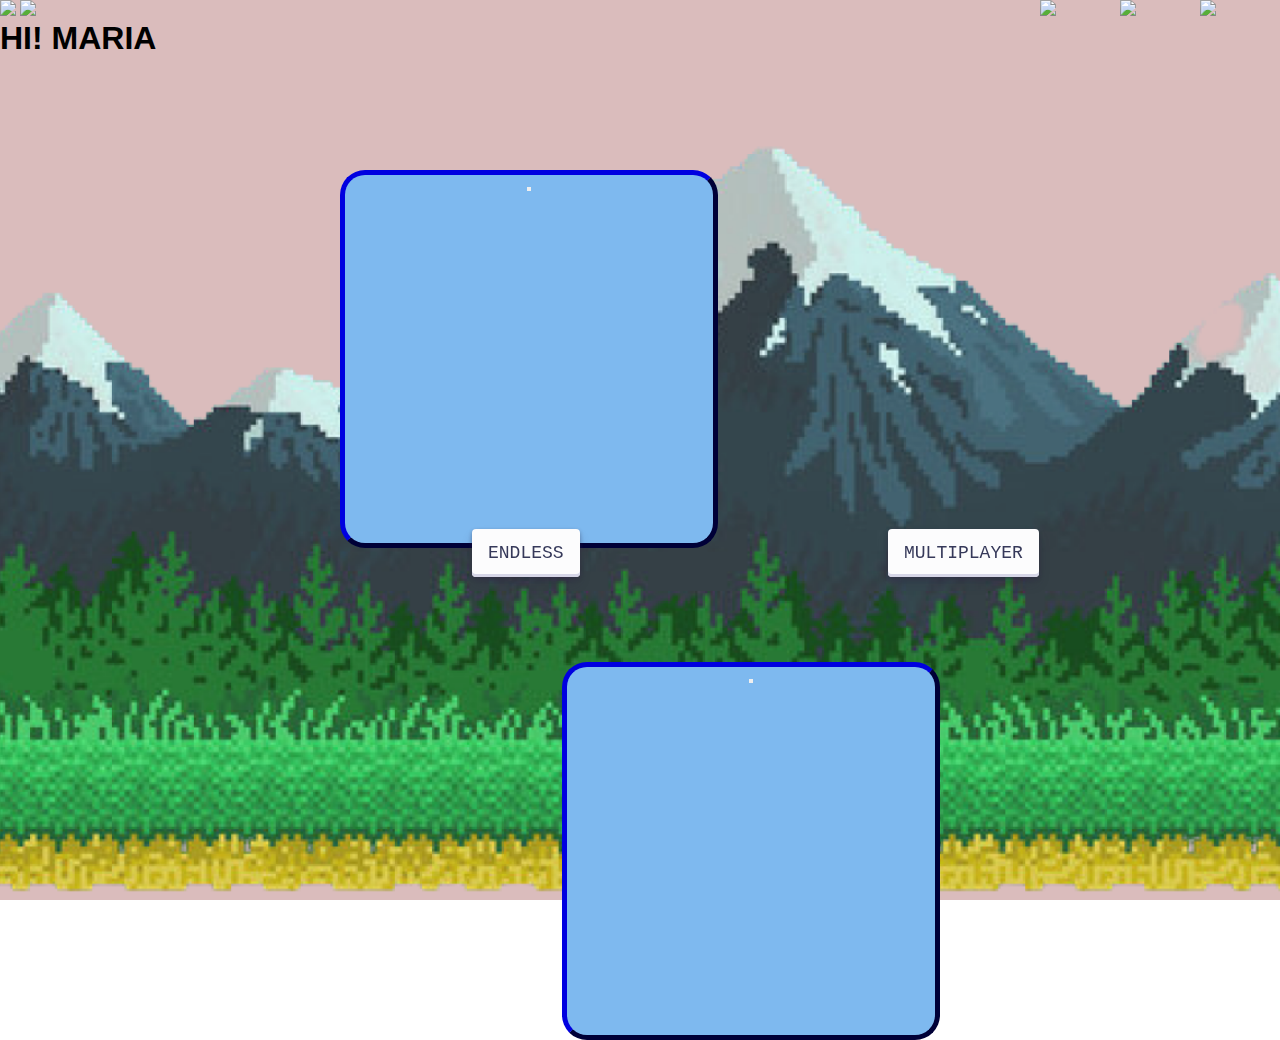
==== Appdev.Gameplay-main/Appdev.Gameplay-main/homepage.html @ 6c04a789 "Nav" ====
<!DOCTYPE html>
<html>
<head>
    <meta charset="UTF-8">
    <meta http-equiv="X-UA-Compatible" content="IE=edge">
    <meta name="viewport" content="width=device-width, initial-scale=1.0">
    <title>SLIME DASH</title>
    <link rel="icon" type="image/png" href="images/Slime.png"/>
    <link rel="stylesheet" href="style.css">
    <script src="script.js" defer></script>
</head>

<body>
    <div class="background">
        <header>
            <img src="images/Profile.png" width="100">
            <img src="images/Shop.png" width="80">
            <img src="images/Settings.png" width="80" style="float: right;">
            <img src="images/Notifs.png" width="80" style="float: right;">
            <img src="images/Friends.png" width="80" style="float: right;">

            <h1>HI! MARIA</h1>
        </header>
        <a class="active" href="gameplay.html">
            <div class="Endless">
                <button>
                    <p></p>
                    <P class="endbtn">ENDLESS</P>
                </button>
            </div>      
        </a>
        <a class="multi" href="multiplayer.html">
            <div class="Multiplayer">
                <button>
                    <P class="mulbtn">MULTIPLAYER</P>
                </button>
            </div>
        </a>   
    </div>
</body>
</html>
---- Appdev.Gameplay-main/Appdev.Gameplay-main/style.css ----
* {
	margin: 0;
	padding: 0;
	box-sizing: border-box;
	font-family: Arial, Helvetica, sans-serif;
}
.background {
	height: 100vh;
	width: 100vw;
	background: url('images/bgMain.png') no-repeat center center fixed;
    -webkit-background-size: cover;
    -moz-background-size: cover;
    -o-background-size: cover;
    background-size: cover;
}
/* .overlay1{
	height: 100vh;
	width: 100vw;
	background: url('images/background2.png') no-repeat center center fixed;
    -webkit-background-size: cover;
    -moz-background-size: cover;
    -o-background-size: cover;
    background-size: cover;
} */
.Endless{
	border: 5px outset darkblue;
  	background-color: #7EB9EF;
  	vertical-align: middle;
	text-align: center;
	float: left;
	margin-top: 3cm;
	margin-left: 9cm;
	width: 10cm;
	height: 10cm;
	border-radius: 25px;
}
.Multiplayer{
	border: 5px outset darkblue;
  	background-color: #7EB9EF;
  	text-align: center;
	float: right;
	margin-top: 3cm;
	margin-right: 9cm;
	width: 10cm;
	height: 10cm;
	border-radius: 25px;
}
.slime {
	height: 100px;
	width: 130px;
	position: fixed;
	top: 40vh;
	left: 30vw;
	z-index: 100;
}
.slime1 {
		height: 100px;
		width: 130px;
		position: absolute;
		top: 60vh;
		left: 30vw;
		z-index: 100;
	}
.pipe_sprite {
	position: fixed;
	height: 70vh;
	width: 30vw;
	top: 100vh;
	left: 100vw;
	background: url('images/obs_tree.png');
	background-size: 60vh, 20vh;
	background-repeat: no-repeat;
}
.credit_points{
	position: fixed;
	background: url('images/coin1.png');
	height: 100px;
	width: 130px;
	top: 40vh;
	left: 30vw;
	z-index: 100;
}
.message {
	position: absolute;
	z-index: 10;
	color: black;
	top: 40%;
	left: 50%;
	font-size: 3em;
	transform: translate(-50%, -50%);
	text-align: center;
}
.messageStyle{
	background: white;
	padding: 30px;
	box-shadow: rgba(0, 0, 0, 0.24) 0px 3px 8px;
	border-radius: 5%;
}
.score {
	position: fixed;
	z-index: 10;
	height: 10vh;
	font-size: 10vh;
	font-weight: 100;
	color: white;
	-webkit-text-stroke-width: 2px;
    -webkit-text-stroke-color: black;
	top: 0;
	left: 0;
	margin: 10px;
	font-family: Arial, Helvetica, sans-serif;
}
.score_val {
	color: gold;
	font-weight: bold;
}
.credit{
	position: fixed;
	z-index: 10;
	height: 10vh;
	font-size: 10vh;
	font-weight: 100;
	color: white;
	-webkit-text-stroke-width: 2px;
    -webkit-text-stroke-color: black;
	top: 70px;
	left: 0;
	margin: 10px;
	font-family: Arial, Helvetica, sans-serif;
}
.credit_val{
	color: gold;
	font-weight: bold;
}
@media only screen and (max-width: 1080px) {
    .message{
		font-size: 50px;
		top: 50%;
		white-space: nowrap;
	}
	.score{
		font-size: 8vh;
	}
	.slime{
		width: 120px;
		height: 90px;
	}
	.pipe_sprite{
		width: 14vw;
	}
}

#coins{
	display: none;
}
A* {
    margin: 0;
    padding: 0;
    font-family: 'Poppins', sans-serif;
    box-sizing: border-box;
}

.container {
    width: 100%;
    height: 100vh;
    background-position: center;
    background-size: cover;
    position: relative;
	background: url('images/TWO.png') no-repeat center center fixed;
    -webkit-background-size: cover;
    -moz-background-size: cover;
    -o-background-size: cover;
    background-size: cover;
}
#form {
    width: 90%;
    max-width: 450px;
    position: absolute;
    top: 50%;
    left: 50%;
    transform: translate(-50%, -50%);
    background: #eaea;
    padding: 50px 60px 70px;
    text-align: center;
}

#form h1 {
	font-size: 30px;
    margin-bottom: 60px;
    color: black;
    position: relative;
}

#form button {
    padding: 10px;
    margin-top: 10px;
    width: 100%;
    color: white;
    background-color: rgb(41, 57, 194);
    border: none;
    border-radius: 4px;
}

.input-control {
    display: flex;
    flex-direction: column;
}

.input-control input {
    border: 2px solid #f0f0f0;
	border-radius: 4px;
	display: block;
	font-size: 12px;
	padding: 10px;
	width: 100%;
}

.input-control input:focus {
    outline: 0;
}

.input-control.success input {
    border-color: #09c372;
}

.input-control.error input {
    border-color: #ff3860;
}

.input-control .error {
    color: #ff3860;
    font-size: 9px;
    height: 13px;
}
.Forest{
	border: 5px outset darkblue;
	background-color: #7EB9EF;
	vertical-align: middle;
	text-align: center;
	float: left;
	margin-top: 4cm;
	margin-left: 5cm;
	width: 5cm;
	height: 5cm;
	border-radius: 25px;
}
.Underwater{
	border: 5px outset darkblue;
	background-color: #7EB9EF;
	vertical-align: middle;
	text-align: center;
	float: left;
	margin-top: 4cm;
	margin-left: 5cm;
	width: 5cm;
	height: 5cm;
	border-radius: 25px;
}
.Sky{
	border: 5px outset darkblue;
	background-color: #7EB9EF;
	vertical-align: middle;
	text-align: center;
	float: left;
	margin-top: 4cm;
	margin-left: 5cm;
	width: 5cm;
	height: 5cm;
	border-radius: 25px;
}
.Space{
	border: 5px outset darkblue;
	background-color: #7EB9EF;
	vertical-align: middle;
	text-align: center;
	float: left;
	margin-top: 2cm;
	margin-left: 5cm;
	width: 5cm;
	height: 5cm;
	border-radius: 25px;
}

/* CSS */
.endbtn {
  align-items: center;
  appearance: none;
  background-color: #FCFCFD;
  border-radius: 4px;
  border-width: 0;
  box-shadow: rgba(45, 35, 66, 0.4) 0 2px 4px,rgba(45, 35, 66, 0.3) 0 7px 13px -3px,#D6D6E7 0 -3px 0 inset;
  box-sizing: border-box;
  color: #36395A;
  cursor: pointer;
  display: inline-flex;
  font-family: "JetBrains Mono",monospace;
  height: 48px;
  justify-content: center;
  line-height: 1;
  list-style: none;
  overflow: hidden;
  padding-left: 16px;
  padding-right: 16px;
  text-align: left;
  text-decoration: none;
  transition: box-shadow .15s,transform .15s;
  user-select: none;
  -webkit-user-select: none;
  touch-action: manipulation;
  white-space: nowrap;
  will-change: box-shadow,transform;
  font-size: 18px;
  position: absolute;
  top: 14cm;
  left: 12.5cm;
}

.endbtn:focus {
  box-shadow: #D6D6E7 0 0 0 1.5px inset, rgba(45, 35, 66, 0.4) 0 2px 4px, rgba(45, 35, 66, 0.3) 0 7px 13px -3px, #D6D6E7 0 -3px 0 inset;
}

.endbtn:hover {
  box-shadow: rgba(45, 35, 66, 0.4) 0 4px 8px, rgba(45, 35, 66, 0.3) 0 7px 13px -3px, #D6D6E7 0 -3px 0 inset;
  transform: translateY(-2px);

}

.endbtn:active {
  box-shadow: #D6D6E7 0 3px 7px inset;
  transform: translateY(2px);

}

.mulbtn {
	position: absolute;
	top: 14cm;
	left: 23.5cm;
	align-items: center;
	appearance: none;
	background-color: #FCFCFD;
	border-radius: 4px;
	border-width: 0;
	box-shadow: rgba(45, 35, 66, 0.4) 0 2px 4px,rgba(45, 35, 66, 0.3) 0 7px 13px -3px,#D6D6E7 0 -3px 0 inset;
	box-sizing: border-box;
	color: #36395A;
	cursor: pointer;
	display: inline-flex;
	font-family: "JetBrains Mono",monospace;
	height: 48px;
	justify-content: center;
	line-height: 1;
	list-style: none;
	overflow: hidden;
	padding-left: 16px;
	padding-right: 16px;
	text-align: left;
	text-decoration: none;
	transition: box-shadow .15s,transform .15s;
	user-select: none;
	-webkit-user-select: none;
	touch-action: manipulation;
	white-space: nowrap;
	will-change: box-shadow,transform;
	font-size: 18px;
  }
  
  .mulbtn:focus {
	box-shadow: #D6D6E7 0 0 0 1.5px inset, rgba(45, 35, 66, 0.4) 0 2px 4px, rgba(45, 35, 66, 0.3) 0 7px 13px -3px, #D6D6E7 0 -3px 0 inset;
  }
  
  .mulbtn:hover {
	box-shadow: rgba(45, 35, 66, 0.4) 0 4px 8px, rgba(45, 35, 66, 0.3) 0 7px 13px -3px, #D6D6E7 0 -3px 0 inset;
	transform: translateY(-2px);
  }
  
  .mulbtn:active {
	box-shadow: #D6D6E7 0 3px 7px inset;
	transform: translateY(2px);
  }
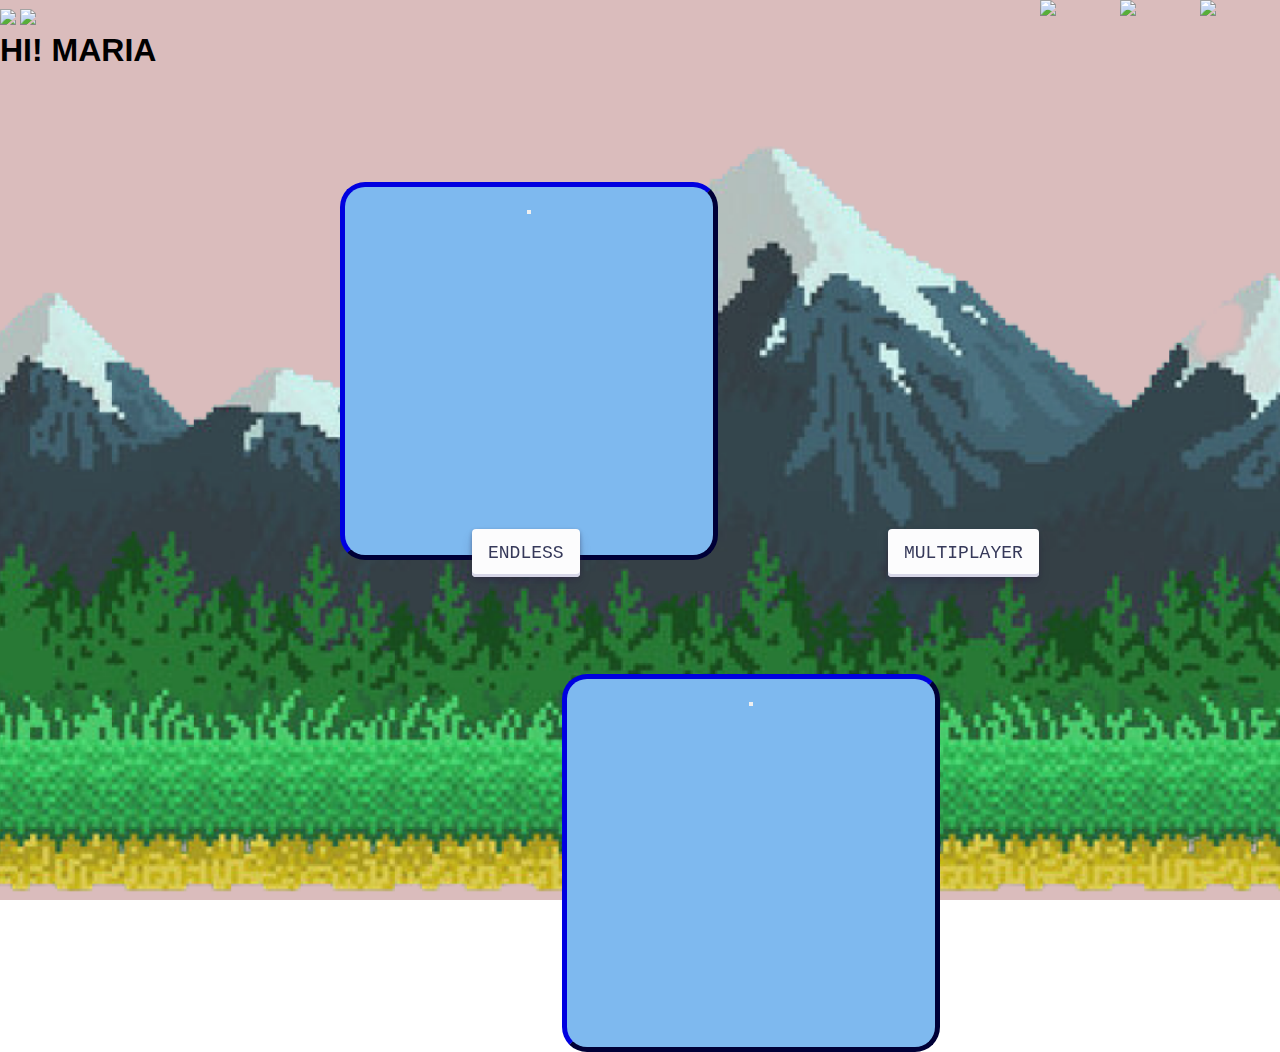
==== commit 1b638118: "try" ====
--- a/Appdev.Gameplay-main/Appdev.Gameplay-main/homepage.html
+++ b/Appdev.Gameplay-main/Appdev.Gameplay-main/homepage.html
@@ -17,11 +17,13 @@
             <img src="images/Shop.png" width="80">
             <img src="images/Settings.png" width="80" style="float: right;">
             <img src="images/Notifs.png" width="80" style="float: right;">
-            <img src="images/Friends.png" width="80" style="float: right;">
-
+            <a href="/Appdev.Gameplay-main/Appdev.Gameplay-main/friendspage.html">
+                <img src="images/Friends.png" width="80" style="float: right;">
+            </a>
+        
             <h1>HI! MARIA</h1>
         </header>
-        <a class="active" href="gameplay.html">
+        <a class="active" href="endless.html">
             <div class="Endless">
                 <button>
                     <p></p>
@@ -29,7 +31,7 @@
                 </button>
             </div>      
         </a>
-        <a class="multi" href="multiplayer.html">
+        <a class="multi" href="https://www.modd.io/play/kZeMPrvBT/#">
             <div class="Multiplayer">
                 <button>
                     <P class="mulbtn">MULTIPLAYER</P>
@@ -37,5 +39,6 @@
             </div>
         </a>   
     </div>
+
 </body>
 </html>
--- a/Appdev.Gameplay-main/Appdev.Gameplay-main/style.css
+++ b/Appdev.Gameplay-main/Appdev.Gameplay-main/style.css
@@ -377,4 +377,519 @@
 	box-shadow: #D6D6E7 0 3px 7px inset;
 	transform: translateY(2px);
   }
-  +  
+  .outer-box {
+    border: 5px solid black;
+    border-radius: 20px;
+    margin: auto;
+    max-width: 200vh; 
+    height: 70vh; 
+    background-color: #3498db;
+    display: flex;
+    align-items: center;
+    justify-content: center;
+    position: relative;
+    top: 200px;
+    box-sizing: border-box;
+  }
+.flex-container{
+    width: 100%;
+    height: auto;
+    display: flex;
+    flex-wrap: wrap;
+}
+.flex-box{
+    width: 200px;
+    height: 200px;
+    background-color: aqua;
+    border-radius: 20px;
+    margin: 20px;
+    border: 5px solid black;
+    padding: 20px;
+    display: flex;
+    flex-direction: column;
+    align-items: center;
+    justify-content: center;
+}
+.add-button{
+    width: 50px;
+    height: 100px;
+    border-radius: 5px;
+    border: solid black;
+    background-color: greenyellow;
+    display: flex;
+    margin-top: 120px;
+    margin-right: 90px;
+    margin-bottom: -10px;
+}
+.delete-button{
+    width: 50px;
+    height: 50px;
+    border-radius: 5px;
+    border: solid black;
+    background-color: red;
+    margin-left: 90px;
+    margin-top: -40px;
+    margin-bottom: 10px;
+    display: flex;
+}
+.list-button{
+    width: 200px;
+    height: 30px;
+    border-radius: 10px;
+    border: solid black;
+    background-color: #3498db;
+    position: relative;
+    top: 190px;
+    left: 740px;
+    box-sizing: border-box;
+    margin: auto;
+    max-width: 200vh; 
+    display: flex;
+    flex-direction: column;
+    align-items: center;
+    justify-content: center;
+    display: flex;
+    box-sizing: border-box;
+}
+*
+{
+    margin: 0;
+    padding: 0;
+    box-sizing: border-box;
+}
+.full-page
+{
+    height: 100%;
+	width: 100%;
+	background-image: url(final_bg.png);
+	background-position: center;
+	background-size: cover;
+	position: absolute;
+}
+.navbar
+{
+    display: flex;
+    align-items: center;
+    padding: 20px;
+    padding-left: 50px;
+    padding-right: 30px;
+    padding-top: 50px;
+}
+nav
+{
+    flex: 1;
+    text-align: right;
+}
+nav ul 
+{
+    display: inline-block;
+    list-style: none;
+}
+nav ul li
+{
+    display: inline-block;
+    margin-right: 70px;
+}
+nav ul li a
+{
+    text-decoration: none;
+    font-size: 20px;
+    color: rgb(0, 0, 0);
+    font-family: sans-serif;
+}
+nav ul li button
+{
+    font-size: 20px;
+    color: rgb(0, 0, 0);
+    outline: none;
+    border: none;
+    background: transparent;
+    cursor: pointer;
+    font-family: sans-serif;
+}
+nav ul li button:hover
+{
+    color: rgb(0, 0, 0);
+}
+nav ul li a:hover
+{
+    color: rgb(0, 0, 0);
+}
+a
+{
+    text-decoration: none;
+    color: palevioletred;
+    font-size: 28px;
+}
+#shop-form
+{
+    display: none;
+}
+.form-box
+{
+    width: 1800px;;
+	height: 808px;;
+	position:relative;
+	margin:2% auto;
+	background: #7EB9EF;
+	padding:10px;
+    border: #000;
+    overflow: hidden;
+}
+.button-box {
+    display: flex;
+    justify-content: space-between;
+    align-items: center;
+    width: 600px;
+    margin: 35px auto;
+    position: relative;
+    box-shadow: 0 0 20px 9px #0000001f;
+    border-radius: 30px;
+}
+
+.toggle-btn {
+    flex: 1; /* Each button will take an equal portion of space */
+    padding: 10px 30px;
+    cursor: pointer;
+    background: transparent;
+    border: 0;
+    outline: black;
+    position: relative;
+}
+
+#btn {
+    top: 0;
+    left: 0;
+    position: absolute;
+    width: 200px;
+    height: 100%;
+    background: #ffffff;
+    border-radius: 30px;
+    transition: .5s;
+}
+.input-group-character
+{
+	top: 120px;
+	position:absolute;
+	width:280px;
+	transition:.5s;    
+}
+.bg1-container,
+.bg2-container,
+.bg3-container,
+.bg4-container,
+.bg5-container{
+    position: absolute;
+    width: 290px;
+    height: 186px;
+    flex-shrink: 0;
+    top: 50px; 
+    border: 3px solid #000;
+    margin-left: 18%;
+}
+
+.bg1-container {
+    left: 20px;
+}
+
+.bg2-container {
+    left: 350px;
+}
+
+.bg3-container {
+    left: 670px;
+}
+
+.bg4-container {
+    left: 990px;
+}
+
+.bg5-container {
+    left: 1310px;
+}
+
+.another-bg1-container,
+.another-bg2-container,
+.another-bg3-container,
+.another-bg4-container,
+.another-bg5-container {
+    position: absolute;
+    width: 290px;
+    height: 186px;
+    flex-shrink: 0;
+    top: 350px; /* Adjusted the top value */
+    border: 3px solid #000;
+    margin-left: 18%;
+}
+
+.another-bg1-container {
+    left: 20px;
+}
+
+.another-bg2-container {
+    left: 350px;
+}
+
+.another-bg3-container {
+    left: 670px;
+}
+
+.another-bg4-container {
+    left: 990px;
+}
+
+.another-bg5-container {
+    left: 1310px;
+}
+.input-group-background
+{
+    top: 120px;
+	position:absolute;
+	width:280px;
+	transition:.5s;
+}
+.bg6-container,
+.bg7-container,
+.bg8-container,
+.bg9-container,
+.bg10-container{
+    position: absolute;
+    width: 290px;
+    height: 186px;
+    flex-shrink: 0;
+    top: 50px; 
+    border: 3px solid #000;
+    margin-left: 18%;
+}
+
+.bg6-container {
+    left: 20px;
+}
+
+.bg7-container {
+    left: 350px;
+}
+
+.bg8-container {
+    left: 670px;
+}
+
+.bg9-container {
+    left: 990px;
+}
+
+.bg10-container {
+    left: 1310px;
+}
+.another-bg6-container,
+.another-bg7-container,
+.another-bg8-container,
+.another-bg9-container,
+.another-bg10-container {
+    position: absolute;
+    width: 290px;
+    height: 186px;
+    flex-shrink: 0;
+    top: 350px; /* Adjusted the top value */
+    border: 3px solid #000;
+    margin-left: 18%;
+}
+
+.another-bg6-container {
+    left: 20px;
+}
+
+.another-bg7-container {
+    left: 350px;
+}
+
+.another-bg8-container {
+    left: 670px;
+}
+
+.another-bg9-container {
+    left: 990px;
+}
+
+.another-bg10-container {
+    left: 1310px;
+}
+.input-group-accessories
+{
+    top: 120px;
+	position:absolute;
+	width:280px;
+	transition:.5s;
+}
+.bg11-container,
+.bg12-container,
+.bg13-container,
+.bg14-container,
+.bg15-container{
+    position: absolute;
+    width: 290px;
+    height: 186px;
+    flex-shrink: 0;
+    top: 50px; 
+    border: 3px solid #000;
+    margin-left: 18%;
+}
+.preview_box{
+    position: absolute;
+    margin-top: 55px;
+    margin-left: 20px;
+    width: 350px;
+    height: 490px;
+    border-color: #000;
+    border-style: solid;
+}
+.bg11-container {
+    left: 20px;
+}
+
+.bg12-container {
+    left: 350px;
+}
+
+.bg13-container {
+    left: 670px;
+}
+
+.bg14-container {
+    left: 990px;
+}
+
+.bg15-container {
+    left: 1310px;
+}
+.another-bg11-container,
+.another-bg12-container,
+.another-bg13-container,
+.another-bg14-container,
+.another-bg15-container {
+    position: absolute;
+    width: 290px;
+    height: 186px;
+    flex-shrink: 0;
+    top: 350px; /* Adjusted the top value */
+    border: 3px solid #000;
+    margin-left: 18%;
+}
+
+.another-bg11-container {
+    left: 20px;
+}
+
+.another-bg12-container {
+    left: 350px;
+}
+
+.another-bg13-container {
+    left: 670px;
+}
+
+.another-bg14-container {
+    left: 990px;
+}
+
+.another-bg15-container {
+    left: 1310px;
+}
+.input-field
+{
+	width: 100%;
+	padding:10px 0;
+	margin:5px 0;
+	border-left:0;
+	border-top:0;
+	border-right:0;
+	border-bottom: 1px solid #999;
+	outline:none;
+	background: transparent;
+}
+span
+{
+	color:#777;
+	font-size:12px;
+	bottom:68px;
+	position:absolute;
+}
+.preview_box img {
+    position: absolute;
+    top: 50%;   
+    left: 50%;
+    transform: translate(-50%, -50%);
+    max-width: 100%; /* Ensure the image doesn't exceed container width */
+    max-height: 100%; /* Ensure the image doesn't exceed container height */
+    width: 200px; /* Adjust the width as needed */
+    display: block; /* Ensure the image is a block element */
+    margin: 0 auto; /* Center the block element horizontally */
+}
+.bg2-container img {
+    position: absolute;
+    top: 50%;
+    left: 50%;
+    transform: translate(-50%, -50%);
+    max-width: 100%; /* Ensure the image doesn't exceed container width */
+    width: 200px; /* Adjust the width as needed */
+    max-height: 100%; /* Ensure the image doesn't exceed container height */
+}
+.bg3-container img {
+    position: absolute;
+    top: 50%;
+    left: 50%;
+    transform: translate(-50%, -50%);
+    max-width: 100%; /* Ensure the image doesn't exceed container width */
+    width: 200px; /* Adjust the width as needed */
+    max-height: 100%; /* Ensure the image doesn't exceed container height */
+}
+.bg4-container img {
+    position: absolute;
+    top: 50%;
+    left: 50%;
+    transform: translate(-50%, -50%);
+    max-width: 100%; /* Ensure the image doesn't exceed container width */
+    width: 200px; /* Adjust the width as needed */
+    max-height: 100%; /* Ensure the image doesn't exceed container height */
+}
+.bg12-container,
+.bg13-container,
+.bg14-container,
+.bg15-container,
+.another-bg11-container,
+.another-bg12-container,
+.another-bg13-container,
+.another-bg14-container,
+.another-bg15-container {
+    display: none;
+}
+.bg12-container img {
+    position: absolute;
+    top: 50%;
+    left: 50%;
+    transform: translate(-50%, -50%);
+    max-width: 100%; /* Ensure the image doesn't exceed container width */
+    width: 200px; /* Adjust the width as needed */
+    max-height: 100%; /* Ensure the image doesn't exceed container height */
+}
+.bg13-container img {
+    position: absolute;
+    top: 50%;
+    left: 50%;
+    transform: translate(-50%, -50%);
+    max-width: 100%; /* Ensure the image doesn't exceed container width */
+    width: 200px; /* Adjust the width as needed */
+    max-height: 100%; /* Ensure the image doesn't exceed container height */
+}
+.bg14-container img {
+    position: absolute;
+    top: 50%;
+    left: 50%;
+    transform: translate(-50%, -50%);
+    max-width: 100%; /* Ensure the image doesn't exceed container width */
+    width: 200px; /* Adjust the width as needed */
+    max-height: 100%; /* Ensure the image doesn't exceed container height */
+}
+
+
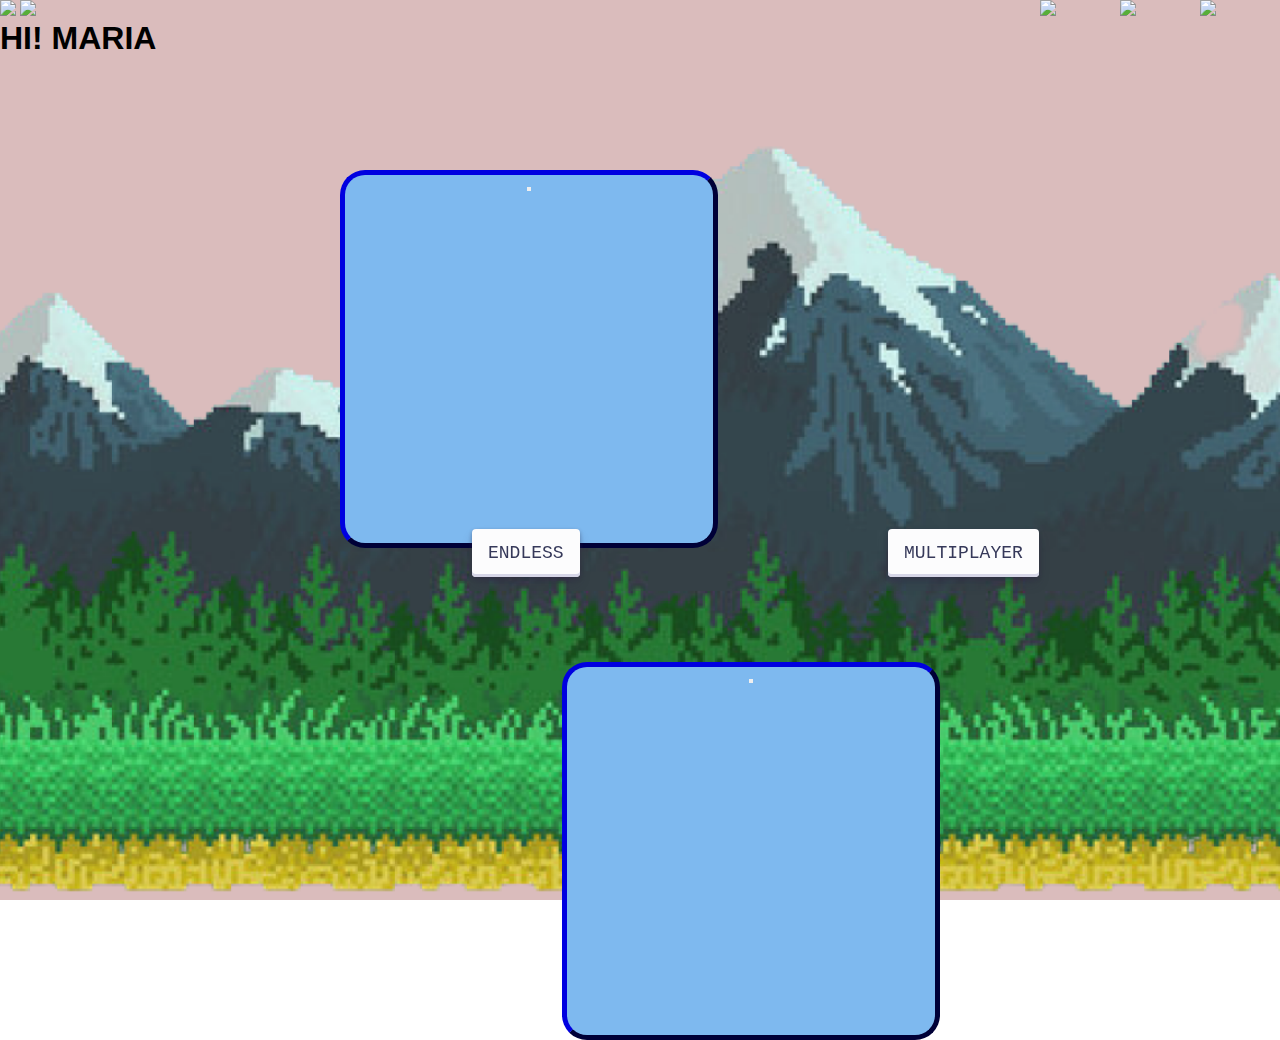
==== commit 068a7685: "w" ====
--- a/Appdev.Gameplay-main/Appdev.Gameplay-main/homepage.html
+++ b/Appdev.Gameplay-main/Appdev.Gameplay-main/homepage.html
@@ -14,7 +14,11 @@
     <div class="background">
         <header>
             <img src="images/Profile.png" width="100">
-            <img src="images/Shop.png" width="80">
+            <a href="/Appdev.Gameplay-main/Appdev.Gameplay-main/shopping.html">
+                <img src="images/Shop.png" width="80">
+            </button>
+             
+            
             <img src="images/Settings.png" width="80" style="float: right;">
             <img src="images/Notifs.png" width="80" style="float: right;">
             <a href="/Appdev.Gameplay-main/Appdev.Gameplay-main/friendspage.html">
--- a/Appdev.Gameplay-main/Appdev.Gameplay-main/style.css
+++ b/Appdev.Gameplay-main/Appdev.Gameplay-main/style.css
@@ -452,444 +452,3 @@
     display: flex;
     box-sizing: border-box;
 }
-*
-{
-    margin: 0;
-    padding: 0;
-    box-sizing: border-box;
-}
-.full-page
-{
-    height: 100%;
-	width: 100%;
-	background-image: url(final_bg.png);
-	background-position: center;
-	background-size: cover;
-	position: absolute;
-}
-.navbar
-{
-    display: flex;
-    align-items: center;
-    padding: 20px;
-    padding-left: 50px;
-    padding-right: 30px;
-    padding-top: 50px;
-}
-nav
-{
-    flex: 1;
-    text-align: right;
-}
-nav ul 
-{
-    display: inline-block;
-    list-style: none;
-}
-nav ul li
-{
-    display: inline-block;
-    margin-right: 70px;
-}
-nav ul li a
-{
-    text-decoration: none;
-    font-size: 20px;
-    color: rgb(0, 0, 0);
-    font-family: sans-serif;
-}
-nav ul li button
-{
-    font-size: 20px;
-    color: rgb(0, 0, 0);
-    outline: none;
-    border: none;
-    background: transparent;
-    cursor: pointer;
-    font-family: sans-serif;
-}
-nav ul li button:hover
-{
-    color: rgb(0, 0, 0);
-}
-nav ul li a:hover
-{
-    color: rgb(0, 0, 0);
-}
-a
-{
-    text-decoration: none;
-    color: palevioletred;
-    font-size: 28px;
-}
-#shop-form
-{
-    display: none;
-}
-.form-box
-{
-    width: 1800px;;
-	height: 808px;;
-	position:relative;
-	margin:2% auto;
-	background: #7EB9EF;
-	padding:10px;
-    border: #000;
-    overflow: hidden;
-}
-.button-box {
-    display: flex;
-    justify-content: space-between;
-    align-items: center;
-    width: 600px;
-    margin: 35px auto;
-    position: relative;
-    box-shadow: 0 0 20px 9px #0000001f;
-    border-radius: 30px;
-}
-
-.toggle-btn {
-    flex: 1; /* Each button will take an equal portion of space */
-    padding: 10px 30px;
-    cursor: pointer;
-    background: transparent;
-    border: 0;
-    outline: black;
-    position: relative;
-}
-
-#btn {
-    top: 0;
-    left: 0;
-    position: absolute;
-    width: 200px;
-    height: 100%;
-    background: #ffffff;
-    border-radius: 30px;
-    transition: .5s;
-}
-.input-group-character
-{
-	top: 120px;
-	position:absolute;
-	width:280px;
-	transition:.5s;    
-}
-.bg1-container,
-.bg2-container,
-.bg3-container,
-.bg4-container,
-.bg5-container{
-    position: absolute;
-    width: 290px;
-    height: 186px;
-    flex-shrink: 0;
-    top: 50px; 
-    border: 3px solid #000;
-    margin-left: 18%;
-}
-
-.bg1-container {
-    left: 20px;
-}
-
-.bg2-container {
-    left: 350px;
-}
-
-.bg3-container {
-    left: 670px;
-}
-
-.bg4-container {
-    left: 990px;
-}
-
-.bg5-container {
-    left: 1310px;
-}
-
-.another-bg1-container,
-.another-bg2-container,
-.another-bg3-container,
-.another-bg4-container,
-.another-bg5-container {
-    position: absolute;
-    width: 290px;
-    height: 186px;
-    flex-shrink: 0;
-    top: 350px; /* Adjusted the top value */
-    border: 3px solid #000;
-    margin-left: 18%;
-}
-
-.another-bg1-container {
-    left: 20px;
-}
-
-.another-bg2-container {
-    left: 350px;
-}
-
-.another-bg3-container {
-    left: 670px;
-}
-
-.another-bg4-container {
-    left: 990px;
-}
-
-.another-bg5-container {
-    left: 1310px;
-}
-.input-group-background
-{
-    top: 120px;
-	position:absolute;
-	width:280px;
-	transition:.5s;
-}
-.bg6-container,
-.bg7-container,
-.bg8-container,
-.bg9-container,
-.bg10-container{
-    position: absolute;
-    width: 290px;
-    height: 186px;
-    flex-shrink: 0;
-    top: 50px; 
-    border: 3px solid #000;
-    margin-left: 18%;
-}
-
-.bg6-container {
-    left: 20px;
-}
-
-.bg7-container {
-    left: 350px;
-}
-
-.bg8-container {
-    left: 670px;
-}
-
-.bg9-container {
-    left: 990px;
-}
-
-.bg10-container {
-    left: 1310px;
-}
-.another-bg6-container,
-.another-bg7-container,
-.another-bg8-container,
-.another-bg9-container,
-.another-bg10-container {
-    position: absolute;
-    width: 290px;
-    height: 186px;
-    flex-shrink: 0;
-    top: 350px; /* Adjusted the top value */
-    border: 3px solid #000;
-    margin-left: 18%;
-}
-
-.another-bg6-container {
-    left: 20px;
-}
-
-.another-bg7-container {
-    left: 350px;
-}
-
-.another-bg8-container {
-    left: 670px;
-}
-
-.another-bg9-container {
-    left: 990px;
-}
-
-.another-bg10-container {
-    left: 1310px;
-}
-.input-group-accessories
-{
-    top: 120px;
-	position:absolute;
-	width:280px;
-	transition:.5s;
-}
-.bg11-container,
-.bg12-container,
-.bg13-container,
-.bg14-container,
-.bg15-container{
-    position: absolute;
-    width: 290px;
-    height: 186px;
-    flex-shrink: 0;
-    top: 50px; 
-    border: 3px solid #000;
-    margin-left: 18%;
-}
-.preview_box{
-    position: absolute;
-    margin-top: 55px;
-    margin-left: 20px;
-    width: 350px;
-    height: 490px;
-    border-color: #000;
-    border-style: solid;
-}
-.bg11-container {
-    left: 20px;
-}
-
-.bg12-container {
-    left: 350px;
-}
-
-.bg13-container {
-    left: 670px;
-}
-
-.bg14-container {
-    left: 990px;
-}
-
-.bg15-container {
-    left: 1310px;
-}
-.another-bg11-container,
-.another-bg12-container,
-.another-bg13-container,
-.another-bg14-container,
-.another-bg15-container {
-    position: absolute;
-    width: 290px;
-    height: 186px;
-    flex-shrink: 0;
-    top: 350px; /* Adjusted the top value */
-    border: 3px solid #000;
-    margin-left: 18%;
-}
-
-.another-bg11-container {
-    left: 20px;
-}
-
-.another-bg12-container {
-    left: 350px;
-}
-
-.another-bg13-container {
-    left: 670px;
-}
-
-.another-bg14-container {
-    left: 990px;
-}
-
-.another-bg15-container {
-    left: 1310px;
-}
-.input-field
-{
-	width: 100%;
-	padding:10px 0;
-	margin:5px 0;
-	border-left:0;
-	border-top:0;
-	border-right:0;
-	border-bottom: 1px solid #999;
-	outline:none;
-	background: transparent;
-}
-span
-{
-	color:#777;
-	font-size:12px;
-	bottom:68px;
-	position:absolute;
-}
-.preview_box img {
-    position: absolute;
-    top: 50%;   
-    left: 50%;
-    transform: translate(-50%, -50%);
-    max-width: 100%; /* Ensure the image doesn't exceed container width */
-    max-height: 100%; /* Ensure the image doesn't exceed container height */
-    width: 200px; /* Adjust the width as needed */
-    display: block; /* Ensure the image is a block element */
-    margin: 0 auto; /* Center the block element horizontally */
-}
-.bg2-container img {
-    position: absolute;
-    top: 50%;
-    left: 50%;
-    transform: translate(-50%, -50%);
-    max-width: 100%; /* Ensure the image doesn't exceed container width */
-    width: 200px; /* Adjust the width as needed */
-    max-height: 100%; /* Ensure the image doesn't exceed container height */
-}
-.bg3-container img {
-    position: absolute;
-    top: 50%;
-    left: 50%;
-    transform: translate(-50%, -50%);
-    max-width: 100%; /* Ensure the image doesn't exceed container width */
-    width: 200px; /* Adjust the width as needed */
-    max-height: 100%; /* Ensure the image doesn't exceed container height */
-}
-.bg4-container img {
-    position: absolute;
-    top: 50%;
-    left: 50%;
-    transform: translate(-50%, -50%);
-    max-width: 100%; /* Ensure the image doesn't exceed container width */
-    width: 200px; /* Adjust the width as needed */
-    max-height: 100%; /* Ensure the image doesn't exceed container height */
-}
-.bg12-container,
-.bg13-container,
-.bg14-container,
-.bg15-container,
-.another-bg11-container,
-.another-bg12-container,
-.another-bg13-container,
-.another-bg14-container,
-.another-bg15-container {
-    display: none;
-}
-.bg12-container img {
-    position: absolute;
-    top: 50%;
-    left: 50%;
-    transform: translate(-50%, -50%);
-    max-width: 100%; /* Ensure the image doesn't exceed container width */
-    width: 200px; /* Adjust the width as needed */
-    max-height: 100%; /* Ensure the image doesn't exceed container height */
-}
-.bg13-container img {
-    position: absolute;
-    top: 50%;
-    left: 50%;
-    transform: translate(-50%, -50%);
-    max-width: 100%; /* Ensure the image doesn't exceed container width */
-    width: 200px; /* Adjust the width as needed */
-    max-height: 100%; /* Ensure the image doesn't exceed container height */
-}
-.bg14-container img {
-    position: absolute;
-    top: 50%;
-    left: 50%;
-    transform: translate(-50%, -50%);
-    max-width: 100%; /* Ensure the image doesn't exceed container width */
-    width: 200px; /* Adjust the width as needed */
-    max-height: 100%; /* Ensure the image doesn't exceed container height */
-}
-
-
